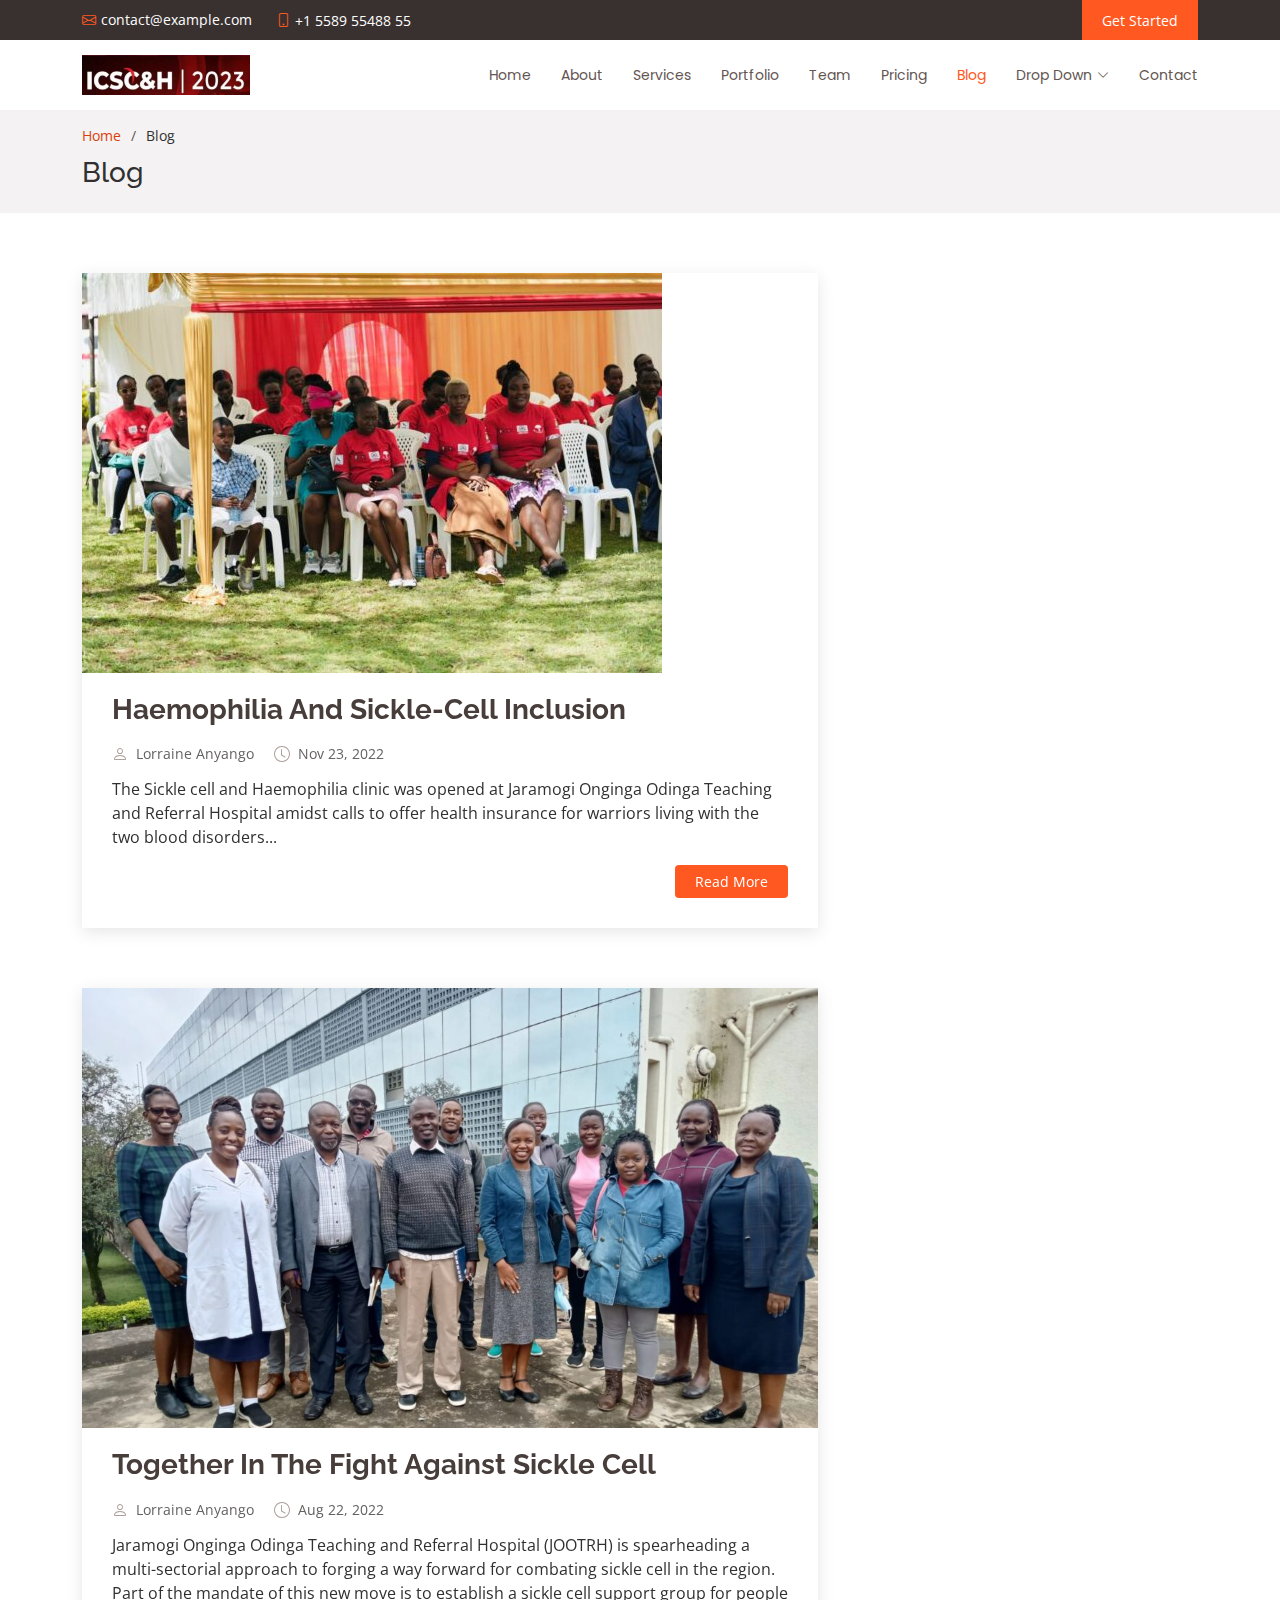
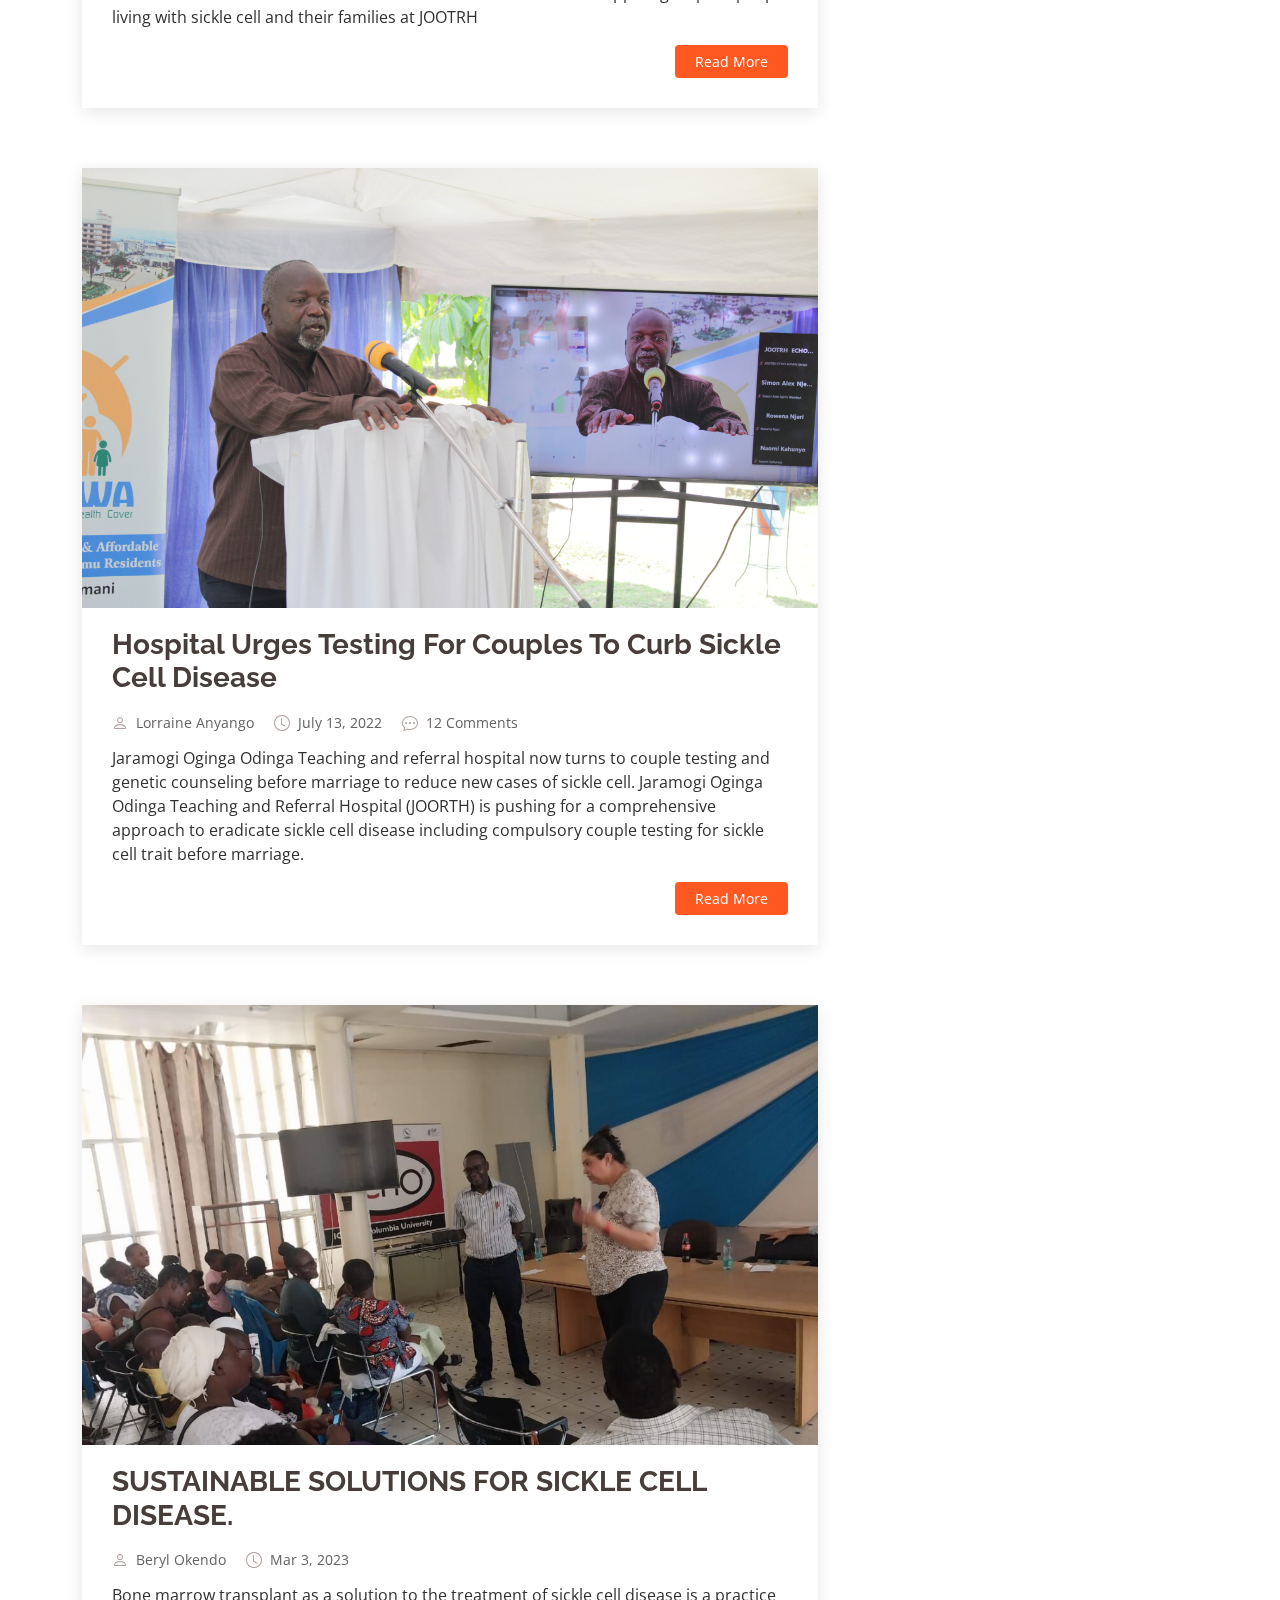
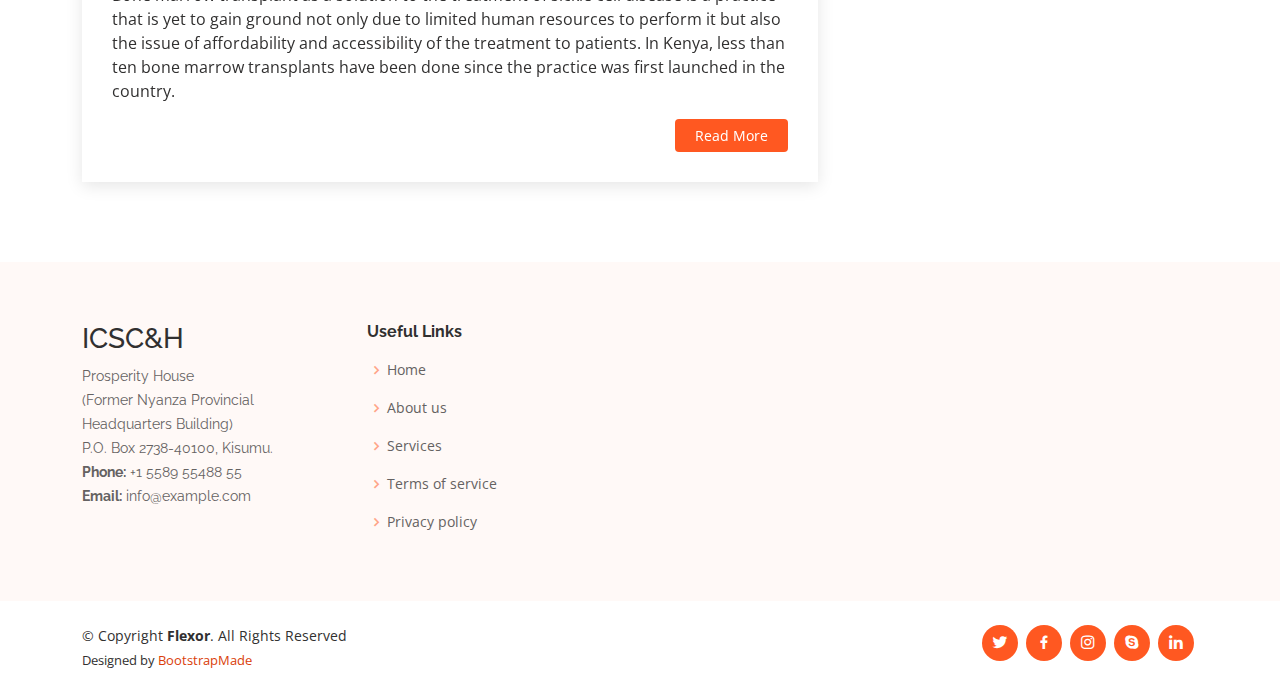
==== blog.html @ 0028a300 "first commit" ====
<!DOCTYPE html>
<html lang="en">

<head>
  <meta charset="utf-8">
  <meta content="width=device-width, initial-scale=1.0" name="viewport">

  <title>Blog - Flexor Bootstrap Template</title>
  <meta content="" name="description">
  <meta content="" name="keywords">

  <!-- Favicons -->
  <link href="assets/img/favicon.png" rel="icon">
  <link href="assets/img/apple-touch-icon.png" rel="apple-touch-icon">

  <!-- Google Fonts -->
  <link href="https://fonts.googleapis.com/css?family=Open+Sans:300,300i,400,400i,600,600i,700,700i|Raleway:300,300i,400,400i,500,500i,600,600i,700,700i|Poppins:300,300i,400,400i,500,500i,600,600i,700,700i" rel="stylesheet">

  <!-- Vendor CSS Files -->
  <link href="assets/vendor/aos/aos.css" rel="stylesheet">
  <link href="assets/vendor/bootstrap/css/bootstrap.min.css" rel="stylesheet">
  <link href="assets/vendor/bootstrap-icons/bootstrap-icons.css" rel="stylesheet">
  <link href="assets/vendor/boxicons/css/boxicons.min.css" rel="stylesheet">
  <link href="assets/vendor/glightbox/css/glightbox.min.css" rel="stylesheet">
  <link href="assets/vendor/swiper/swiper-bundle.min.css" rel="stylesheet">

  <!-- Template Main CSS File -->
  <link href="assets/css/style.css" rel="stylesheet">

  <!-- =======================================================
  * Template Name: Flexor
  * Updated: Mar 10 2023 with Bootstrap v5.2.3
  * Template URL: https://bootstrapmade.com/flexor-free-multipurpose-bootstrap-template/
  * Author: BootstrapMade.com
  * License: https://bootstrapmade.com/license/
  ======================================================== -->
</head>

<body>

  <!-- ======= Top Bar ======= -->
  <section id="topbar" class="d-flex align-items-center">
    <div class="container d-flex justify-content-center justify-content-md-between">
      <div class="contact-info d-flex align-items-center">
        <i class="bi bi-envelope d-flex align-items-center"><a href="mailto:contact@example.com">contact@example.com</a></i>
        <i class="bi bi-phone d-flex align-items-center ms-4"><span>+1 5589 55488 55</span></i>
      </div>

      <div class="cta d-none d-md-flex align-items-center">
        <a href="#about" class="scrollto">Get Started</a>
      </div>
    </div>
  </section>

  <!-- ======= Header ======= -->
  <header id="header" class="d-flex align-items-center">
    <div class="container d-flex align-items-center justify-content-between">

      <div class="logo">
        <!-- <h1><a href="index.html">Flexor</a></h1> -->
        <!-- Uncomment below if you prefer to use an image logo -->
        <a href="index.html"><img src="assets/img/logoiscconference.jpg" alt="" class="img-fluid"></a>
      </div>

      <nav id="navbar" class="navbar">
        <ul>
          <li><a class="nav-link scrollto " href="index.html">Home</a></li>
          <li><a class="nav-link scrollto" href="#about">About</a></li>
          <li><a class="nav-link scrollto" href="#services">Services</a></li>
          <li><a class="nav-link scrollto " href="#portfolio">Portfolio</a></li>
          <li><a class="nav-link scrollto" href="#team">Team</a></li>
          <li><a class="nav-link scrollto" href="#pricing">Pricing</a></li>
          <li><a class="active" href="blog.html">Blog</a></li>
          <li class="dropdown"><a href="#"><span>Drop Down</span> <i class="bi bi-chevron-down"></i></a>
            <ul>
              <li><a href="#">Drop Down 1</a></li>
              <li class="dropdown"><a href="#"><span>Deep Drop Down</span> <i class="bi bi-chevron-right"></i></a>
                <ul>
                  <li><a href="#">Deep Drop Down 1</a></li>
                  <li><a href="#">Deep Drop Down 2</a></li>
                  <li><a href="#">Deep Drop Down 3</a></li>
                  <li><a href="#">Deep Drop Down 4</a></li>
                  <li><a href="#">Deep Drop Down 5</a></li>
                </ul>
              </li>
              <li><a href="#">Drop Down 2</a></li>
              <li><a href="#">Drop Down 3</a></li>
              <li><a href="#">Drop Down 4</a></li>
            </ul>
          </li>
          <li><a class="nav-link scrollto" href="#contact">Contact</a></li>
        </ul>
        <i class="bi bi-list mobile-nav-toggle"></i>
      </nav><!-- .navbar -->

    </div>
  </header><!-- End Header -->

  <main id="main">

    <!-- ======= Breadcrumbs ======= -->
    <section id="breadcrumbs" class="breadcrumbs">
      <div class="container">
        <ol>
          <li><a href="index.html">Home</a></li>
          <li>Blog</li>
        </ol>
        <h2>Blog</h2>
      </div>
    </section><!-- End Breadcrumbs -->

    <!-- ======= Blog Section ======= -->
    <section id="blog" class="blog">
      <div class="container" data-aos="fade-up">

        <div class="row">

          <div class="col-lg-8 entries">

            <article class="entry">

              <div class="entry-img">
                <img src="assets/img/blog/article-1.jpeg" alt="" class="img-fluid">
              </div>

              <h2 class="entry-title">
                <a href="#">Haemophilia And Sickle-Cell Inclusion</a>
              </h2>

              <div class="entry-meta">
                <ul>
                  <li class="d-flex align-items-center"><i class="bi bi-person"></i> <a href="blog-single.html">Lorraine Anyango</a></li>
                  <li class="d-flex align-items-center"><i class="bi bi-clock"></i> <a href="blog-single.html"><time datetime="2020-01-01">Nov 23, 2022</time></a></li>
                  <!-- <li class="d-flex align-items-center"><i class="bi bi-chat-dots"></i> <a href="blog-single.html">12 Comments</a></li> -->
                </ul>
              </div>

              <div class="entry-content">
                <p>
                  The Sickle cell and Haemophilia clinic was opened at Jaramogi Onginga Odinga Teaching and Referral Hospital amidst calls to offer health insurance for warriors living with the two blood disorders...
                </p>
                <div class="read-more">
                  <a href="https://jootrh.go.ke/haemophilia-and-sickle-cell-inclusion/">Read More</a>
                </div>
              </div>

            </article><!-- End blog entry -->

            <article class="entry">

              <div class="entry-img">
                <img src="assets/img/blog/article-2-togetherinfightagainstsc.jpeg" alt="" class="img-fluid">
              </div>

              <h2 class="entry-title">
                <a href="#">Together In The Fight Against Sickle Cell</a>
              </h2>

              <div class="entry-meta">
                <ul>
                  <li class="d-flex align-items-center"><i class="bi bi-person"></i> <a href="#">Lorraine Anyango</a></li>
                  <li class="d-flex align-items-center"><i class="bi bi-clock"></i> <a href="#"><time datetime="2020-01-01">Aug 22, 2022</time></a></li>
                  <!-- <li class="d-flex align-items-center"><i class="bi bi-chat-dots"></i> <a href="#">12 Comments</a></li> -->
                </ul>
              </div>

              <div class="entry-content">
                <p>
                  Jaramogi Onginga Odinga Teaching and Referral Hospital (JOOTRH) is spearheading a multi-sectorial approach to forging a way forward for combating sickle cell in the region. Part of the mandate of this new move is to establish a sickle cell support group for people living with sickle cell and their families at JOOTRH
                </p>
                <div class="read-more">
                  <a href="https://jootrh.go.ke/together-in-the-fight-against-sickle-cell/">Read More</a>
                </div>
              </div>

            </article><!-- End blog entry -->

            <article class="entry">

              <div class="entry-img">
                <img src="assets/img/blog/article-3-testing.jpg" alt="" class="img-fluid">
              </div>

              <h2 class="entry-title">
                <a href="#">Hospital Urges Testing For Couples To Curb Sickle Cell Disease</a>
              </h2>

              <div class="entry-meta">
                <ul>
                  <li class="d-flex align-items-center"><i class="bi bi-person"></i> <a href="blog-single.html">Lorraine Anyango</a></li>
                  <li class="d-flex align-items-center"><i class="bi bi-clock"></i> <a href="blog-single.html"><time datetime="2020-01-01">July 13, 2022</time></a></li>
                  <li class="d-flex align-items-center"><i class="bi bi-chat-dots"></i> <a href="blog-single.html">12 Comments</a></li>
                </ul>
              </div>

              <div class="entry-content">
                <p>
                  Jaramogi Oginga Odinga Teaching and referral hospital now turns to couple testing and genetic counseling before marriage to reduce new cases of sickle cell. Jaramogi Oginga Odinga Teaching and Referral Hospital (JOORTH) is pushing for a comprehensive approach to eradicate sickle cell disease including compulsory couple testing for sickle cell trait before marriage.
                </p>
                <div class="read-more">
                  <a href="https://jootrh.go.ke/hospital-urges-testing-for-couples-to-curb-sickle-cell-disease/">Read More</a>
                </div>
              </div>

            </article><!-- End blog entry -->

            <article class="entry">

              <div class="entry-img">
                <img src="assets/img/blog/article-4-sustainable-solutions.jpeg" alt="" class="img-fluid">
              </div>

              <h2 class="entry-title">
                <a href="#">SUSTAINABLE SOLUTIONS FOR SICKLE CELL DISEASE.</a>
              </h2>

              <div class="entry-meta">
                <ul>
                  <li class="d-flex align-items-center"><i class="bi bi-person"></i> <a href="#">Beryl Okendo</a></li>
                  <li class="d-flex align-items-center"><i class="bi bi-clock"></i> <a href="#"><time datetime="2020-01-01">Mar 3, 2023</time></a></li>
                  <!-- <li class="d-flex align-items-center"><i class="bi bi-chat-dots"></i> <a href="blog-single.html">12 Comments</a></li> -->
                </ul>
              </div>

              <div class="entry-content">
                <p>
                  Bone marrow transplant as a solution to the treatment of sickle cell disease is a practice that is yet to gain ground not only due to limited human resources to perform it but also the issue of affordability and accessibility of the treatment to patients.
In                 Kenya, less than ten bone marrow transplants have been done since the practice was first launched in the country.
                </p>
                <div class="read-more">
                  <a href="https://jootrh.go.ke/sustainable-solutions-for-sickle-cell-disease/">Read More</a>
                </div>
              </div>

            </article><!-- End blog entry -->
<!-- 
            <div class="blog-pagination">
              <ul class="justify-content-center">
                <li><a href="#">1</a></li>
                <li class="active"><a href="#">2</a></li>
                <li><a href="#">3</a></li>
              </ul>
            </div> -->

          <!-- </div>End blog entries list -->

          <!-- <div class="col-lg-4">

            <div class="sidebar">

              <h3 class="sidebar-title">Search</h3>
              <div class="sidebar-item search-form">
                <form action="">
                  <input type="text">
                  <button type="submit"><i class="bi bi-search"></i></button>
                </form>
              </div>End sidebar search formn

              <h3 class="sidebar-title">Categories</h3>
              <div class="sidebar-item categories">
                <ul>
                  <li><a href="#">General <span>(25)</span></a></li>
                  <li><a href="#">Lifestyle <span>(12)</span></a></li>
                  <li><a href="#">Travel <span>(5)</span></a></li>
                  <li><a href="#">Design <span>(22)</span></a></li>
                  <li><a href="#">Creative <span>(8)</span></a></li>
                  <li><a href="#">Educaion <span>(14)</span></a></li>
                </ul>
              </div><!-- End sidebar categories-->

              <!-- <h3 class="sidebar-title">Recent Posts</h3>
              <div class="sidebar-item recent-posts">
                <div class="post-item clearfix">
                  <img src="assets/img/blog/blog-recent-1.jpg" alt="">
                  <h4><a href="blog-single.html">Nihil blanditiis at in nihil autem</a></h4>
                  <time datetime="2020-01-01">Jan 1, 2020</time>
                </div>

                <div class="post-item clearfix">
                  <img src="assets/img/blog/blog-recent-2.jpg" alt="">
                  <h4><a href="blog-single.html">Quidem autem et impedit</a></h4>
                  <time datetime="2020-01-01">Jan 1, 2020</time>
                </div>

                <div class="post-item clearfix">
                  <img src="assets/img/blog/blog-recent-3.jpg" alt="">
                  <h4><a href="blog-single.html">Id quia et et ut maxime similique occaecati ut</a></h4>
                  <time datetime="2020-01-01">Jan 1, 2020</time>
                </div>

                <div class="post-item clearfix">
                  <img src="assets/img/blog/blog-recent-4.jpg" alt="">
                  <h4><a href="blog-single.html">Laborum corporis quo dara net para</a></h4>
                  <time datetime="2020-01-01">Jan 1, 2020</time>
                </div>

                <div class="post-item clearfix">
                  <img src="assets/img/blog/blog-recent-5.jpg" alt="">
                  <h4><a href="blog-single.html">Et dolores corrupti quae illo quod dolor</a></h4>
                  <time datetime="2020-01-01">Jan 1, 2020</time>
                </div>

              </div><!-- End sidebar recent posts-->

              <!-- <h3 class="sidebar-title">Tags</h3>
              <div class="sidebar-item tags">
                <ul>
                  <li><a href="#">App</a></li>
                  <li><a href="#">IT</a></li>
                  <li><a href="#">Business</a></li>
                  <li><a href="#">Mac</a></li>
                  <li><a href="#">Design</a></li>
                  <li><a href="#">Office</a></li>
                  <li><a href="#">Creative</a></li>
                  <li><a href="#">Studio</a></li>
                  <li><a href="#">Smart</a></li>
                  <li><a href="#">Tips</a></li>
                  <li><a href="#">Marketing</a></li>
                </ul>
              </div><!-- End sidebar tags-->

            <!-- </div>End sidebar -->

          <!-- </div>End blog sidebar -->

        <!-- </div> -->

      <!-- </div> -->
    <!-- </section>End Blog Section --> 

  </main><!-- End #main -->

  <!-- ======= Footer ======= -->
  <footer id="footer">

    <div class="footer-top">
      <div class="container">
        <div class="row">

          <div class="col-lg-3 col-md-6 footer-contact">
            <h3>ICSC&H</h3>
            <p>
              Prosperity House <br>
               (Former Nyanza Provincial Headquarters Building) <br>
                P.O. Box 2738-40100, Kisumu. <br>
              <strong>Phone:</strong> +1 5589 55488 55<br>
              <strong>Email:</strong> info@example.com<br>
            </p>
          </div>

          <div class="col-lg-2 col-md-6 footer-links">
            <h4>Useful Links</h4>
            <ul>
              <li><i class="bx bx-chevron-right"></i> <a href="index.html">Home</a></li>
              <li><i class="bx bx-chevron-right"></i> <a href="#">About us</a></li>
              <li><i class="bx bx-chevron-right"></i> <a href="#">Services</a></li>
              <li><i class="bx bx-chevron-right"></i> <a href="#">Terms of service</a></li>
              <li><i class="bx bx-chevron-right"></i> <a href="#">Privacy policy</a></li>
            </ul>
          </div>

          <!-- <div class="col-lg-3 col-md-6 footer-links">
            <h4>Our Services</h4>
            <ul>
              <li><i class="bx bx-chevron-right"></i> <a href="#">Web Design</a></li>
              <li><i class="bx bx-chevron-right"></i> <a href="#">Web Development</a></li>
              <li><i class="bx bx-chevron-right"></i> <a href="#">Product Management</a></li>
              <li><i class="bx bx-chevron-right"></i> <a href="#">Marketing</a></li>
              <li><i class="bx bx-chevron-right"></i> <a href="#">Graphic Design</a></li>
            </ul>
          </div>

          <div class="col-lg-4 col-md-6 footer-newsletter">
            <h4>Join Our Newsletter</h4>
            <p>Tamen quem nulla quae legam multos aute sint culpa legam noster magna</p>
            <form action="" method="post">
              <input type="email" name="email"><input type="submit" value="Subscribe">
            </form>
          </div> -->

        </div>
      </div>
    </div>

    <div class="container d-lg-flex py-4">

      <div class="me-lg-auto text-center text-lg-start">
        <div class="copyright">
          &copy; Copyright <strong><span>Flexor</span></strong>. All Rights Reserved
        </div>
        <div class="credits">
          <!-- All the links in the footer should remain intact. -->
          <!-- You can delete the links only if you purchased the pro version. -->
          <!-- Licensing information: https://bootstrapmade.com/license/ -->
          <!-- Purchase the pro version with working PHP/AJAX contact form: https://bootstrapmade.com/flexor-free-multipurpose-bootstrap-template/ -->
          Designed by <a href="https://bootstrapmade.com/">BootstrapMade</a>
        </div>
      </div>
      <div class="social-links text-center text-lg-right pt-3 pt-lg-0">
        <a href="#" class="twitter"><i class="bx bxl-twitter"></i></a>
        <a href="#" class="facebook"><i class="bx bxl-facebook"></i></a>
        <a href="#" class="instagram"><i class="bx bxl-instagram"></i></a>
        <a href="#" class="google-plus"><i class="bx bxl-skype"></i></a>
        <a href="#" class="linkedin"><i class="bx bxl-linkedin"></i></a>
      </div>
    </div>
  </footer><!-- End Footer -->

  <a href="#" class="back-to-top d-flex align-items-center justify-content-center"><i class="bi bi-arrow-up-short"></i></a>

  <!-- Vendor JS Files -->
  <script src="assets/vendor/aos/aos.js"></script>
  <script src="assets/vendor/bootstrap/js/bootstrap.bundle.min.js"></script>
  <script src="assets/vendor/glightbox/js/glightbox.min.js"></script>
  <script src="assets/vendor/isotope-layout/isotope.pkgd.min.js"></script>
  <script src="assets/vendor/swiper/swiper-bundle.min.js"></script>
  <script src="assets/vendor/php-email-form/validate.js"></script>

  <!-- Template Main JS File -->
  <script src="assets/js/main.js"></script>

</body>

</html>
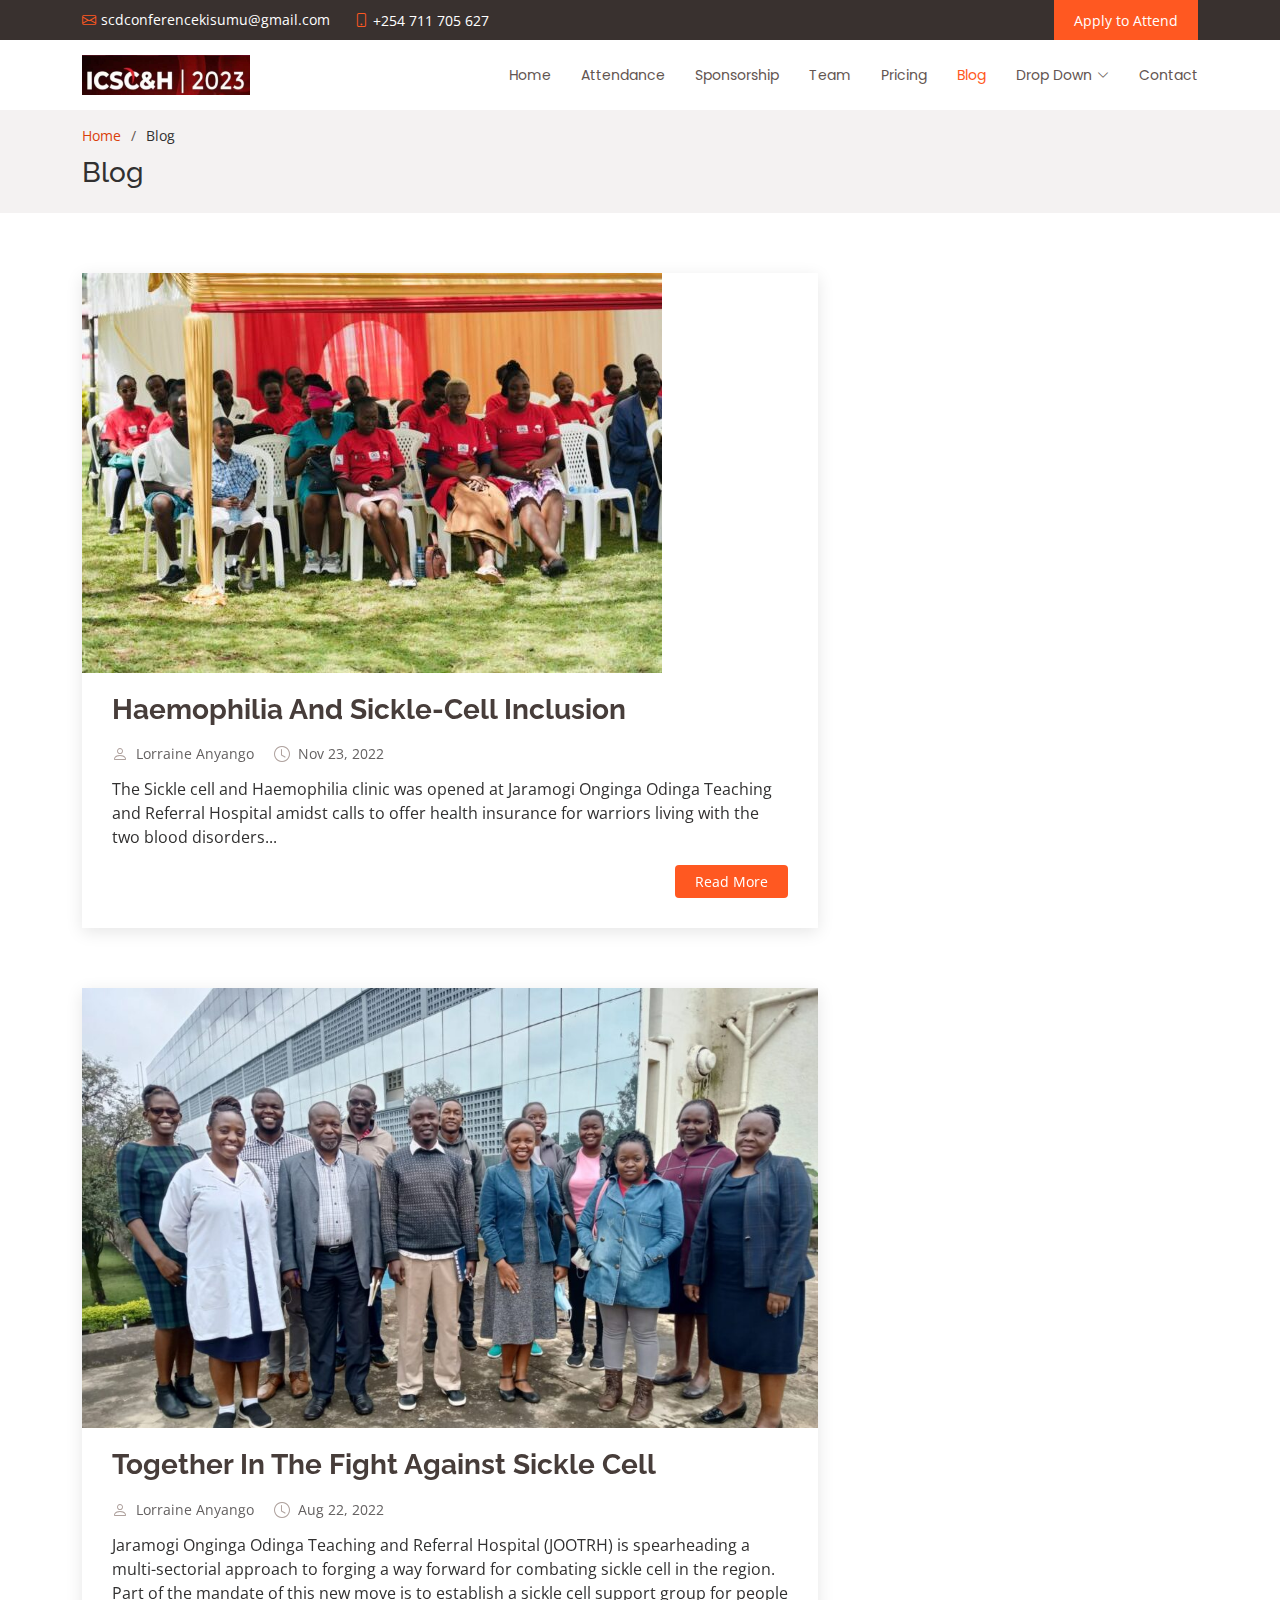
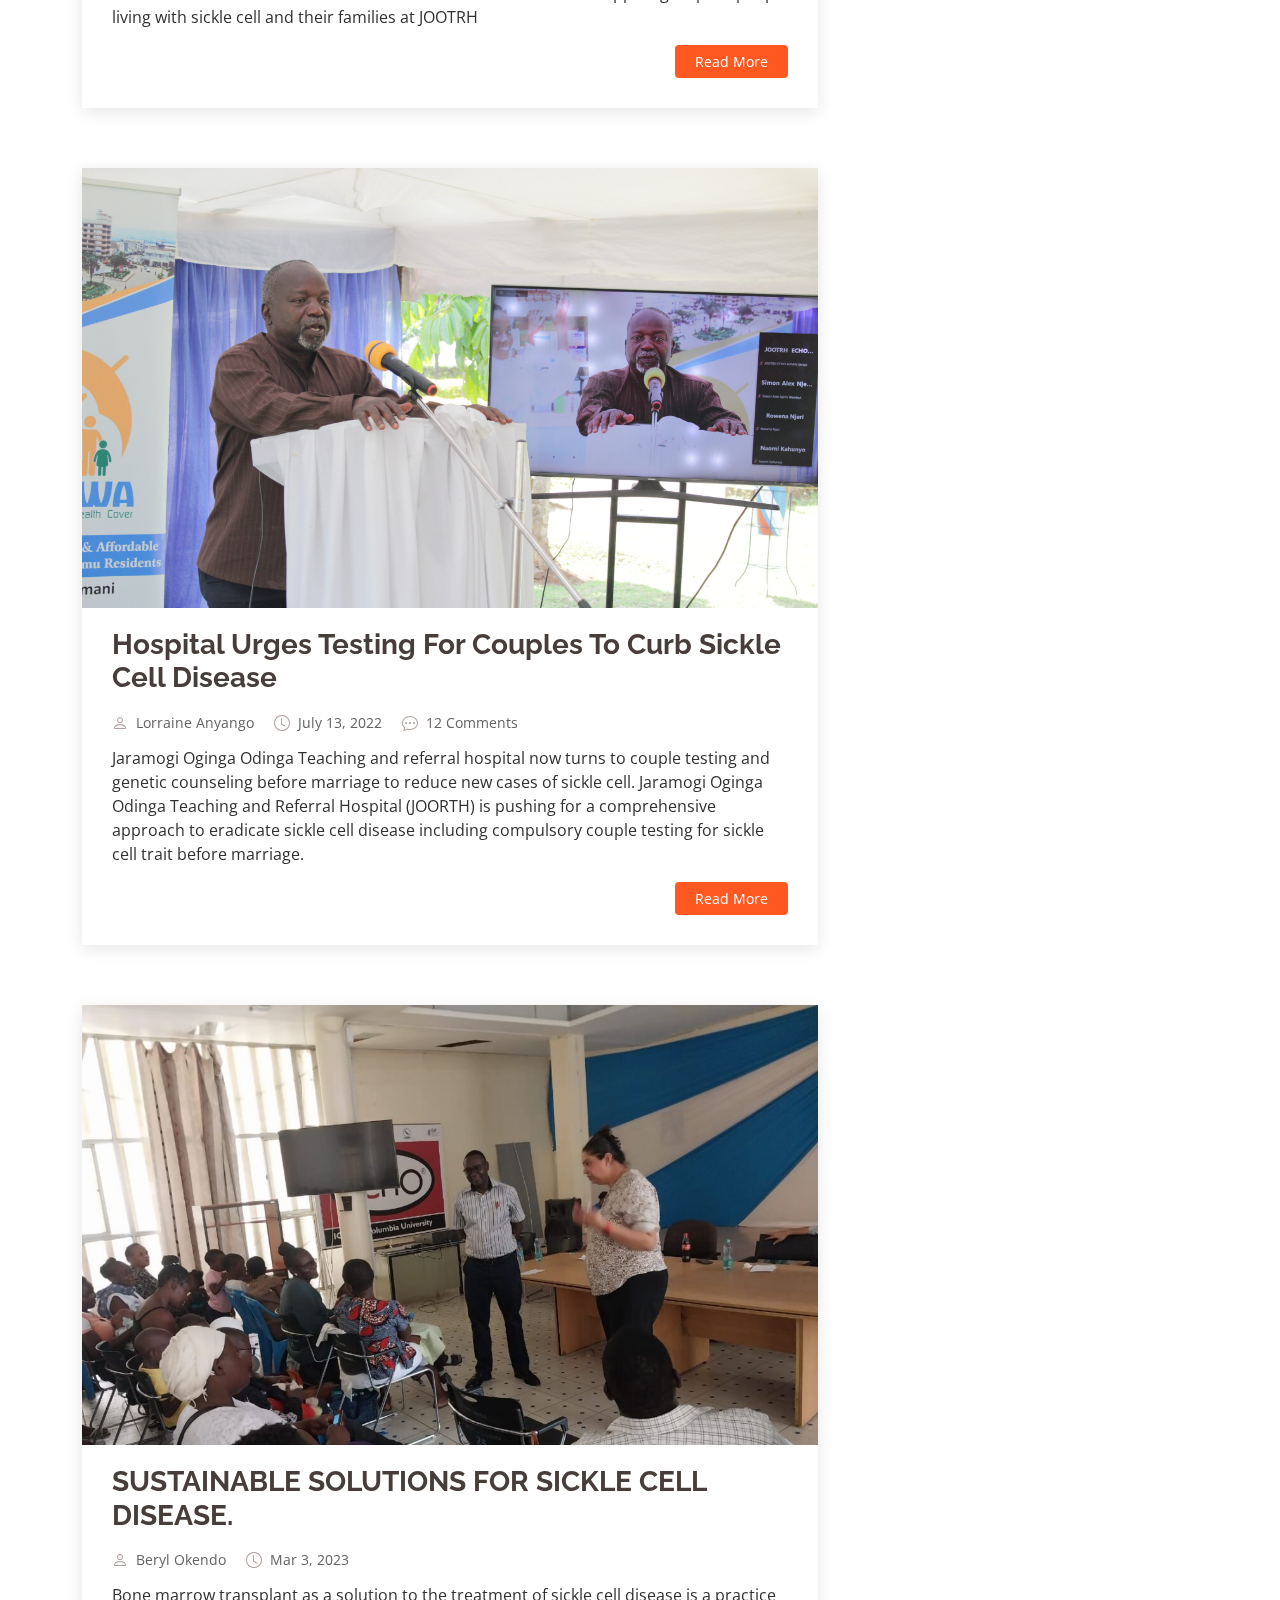
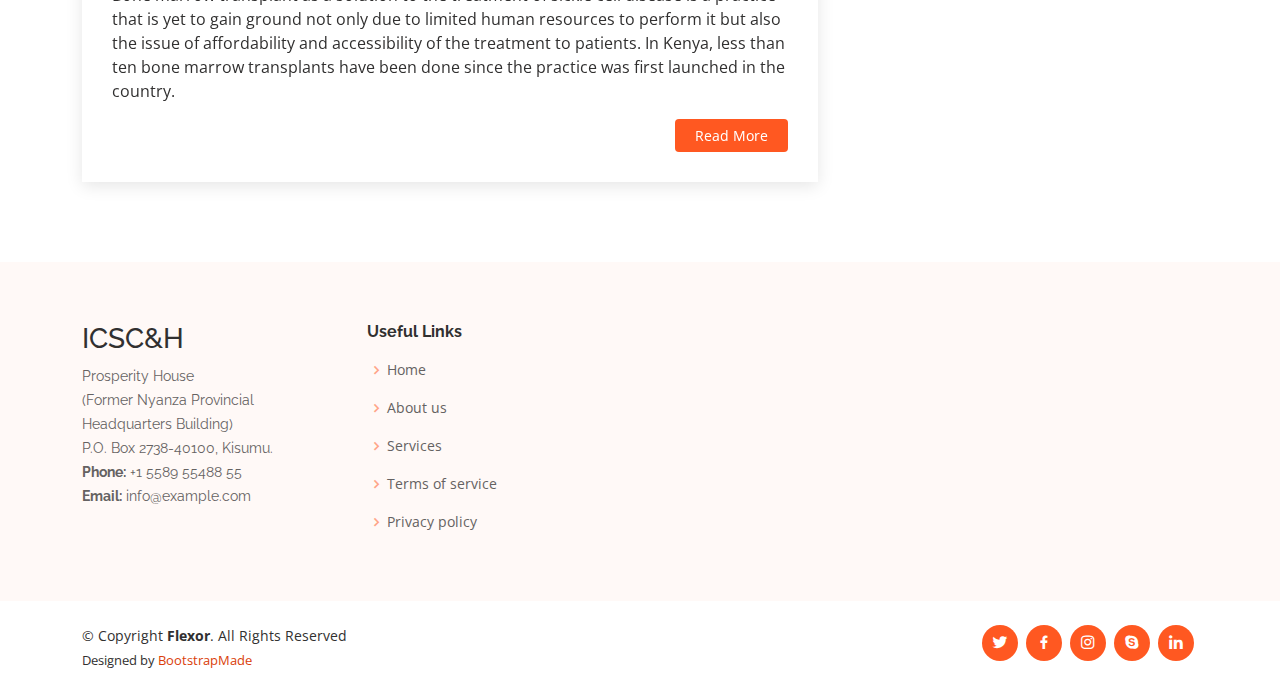
==== commit d15c23fa: "add links to blog and corrected homepage accronym" ====
--- a/blog.html
+++ b/blog.html
@@ -42,12 +42,12 @@
   <section id="topbar" class="d-flex align-items-center">
     <div class="container d-flex justify-content-center justify-content-md-between">
       <div class="contact-info d-flex align-items-center">
-        <i class="bi bi-envelope d-flex align-items-center"><a href="mailto:contact@example.com">contact@example.com</a></i>
-        <i class="bi bi-phone d-flex align-items-center ms-4"><span>+1 5589 55488 55</span></i>
+        <i class="bi bi-envelope d-flex align-items-center"><a href="#">scdconferencekisumu@gmail.com</a></i>
+        <i class="bi bi-phone d-flex align-items-center ms-4"><span>+254 711 705 627</span></i>
       </div>
 
       <div class="cta d-none d-md-flex align-items-center">
-        <a href="#about" class="scrollto">Get Started</a>
+        <a href="https://forms.gle/ap3TiswnQfSAdLYW7" class="scrollto">Apply to Attend</a>
       </div>
     </div>
   </section>
@@ -65,11 +65,11 @@
       <nav id="navbar" class="navbar">
         <ul>
           <li><a class="nav-link scrollto " href="index.html">Home</a></li>
-          <li><a class="nav-link scrollto" href="#about">About</a></li>
-          <li><a class="nav-link scrollto" href="#services">Services</a></li>
-          <li><a class="nav-link scrollto " href="#portfolio">Portfolio</a></li>
-          <li><a class="nav-link scrollto" href="#team">Team</a></li>
-          <li><a class="nav-link scrollto" href="#pricing">Pricing</a></li>
+          <li><a class="nav-link scrollto" href="index.html">Attendance</a></li>
+          <li><a class="nav-link scrollto" href="index.html">Sponsorship</a></li>
+          <!-- <li><a class="nav-link scrollto " href="#portfolio">Portfolio</a></li> -->
+          <li><a class="nav-link scrollto" href="index.html">Team</a></li>
+          <li><a class="nav-link scrollto" href="index.html">Pricing</a></li>
           <li><a class="active" href="blog.html">Blog</a></li>
           <li class="dropdown"><a href="#"><span>Drop Down</span> <i class="bi bi-chevron-down"></i></a>
             <ul>
--- a/assets/css/style.css
+++ b/assets/css/style.css
@@ -458,12 +458,15 @@
   display: inline-block;
   transition: 0.5s;
   margin-left: -10px;
-  padding: 8px 26px 8px 26px;
+  padding: 8px 26px 8px 35px;
   color: #fff;
   background: #584b48;
   border-radius: 0 50px 50px 0;
   position: relative;
   z-index: 4;
+  display: flex;
+  flex-direction: row;
+
 }
 
 #hero .btn-get-started:hover {
@@ -611,7 +614,7 @@
 }
 
 .why-us .content .more-btn:hover {
-  color: #ff5821;
+  color: #a32c05;;
   background: #fff;
 }
 
@@ -680,8 +683,8 @@
 }
 
 .about .icon-box:hover .icon {
-  background: #ff5821;
-  border-color: #ff5821;
+  background: #dfc5bc;
+  border-color: #a32c05;;
 }
 
 .about .icon-box:hover .icon i {
@@ -762,7 +765,7 @@
 }
 
 .about .play-btn:hover::after {
-  border-left: 15px solid #ff5821;
+  border-left: 15px solid #a32c05;;
   transform: scale(20);
 }
 
@@ -808,11 +811,11 @@
   height: 12px;
   background-color: #fff;
   opacity: 1;
-  border: 1px solid #ff5821;
+  border: 1px solid #a32c05;;
 }
 
 .clients .swiper-pagination .swiper-pagination-bullet-active {
-  background-color: #ff5821;
+  background-color: #a32c05;;
 }
 
 .clients .swiper-slide img {
@@ -853,7 +856,7 @@
   text-align: center;
   width: 72px;
   height: 72px;
-  background: #ff5821;
+  background: #a32c05;;
 }
 
 .services .icon i {
@@ -1044,7 +1047,7 @@
 }
 
 .testimonials .swiper-pagination .swiper-pagination-bullet-active {
-  background-color: #ff5821;
+  background-color: #a32c05;
 }
 
 @media (min-width: 992px) {
@@ -1331,7 +1334,7 @@
 
 .pricing h4 {
   font-size: 36px;
-  color: #ff5821;
+  color: #a32c05;;
   font-weight: 600;
   font-family: "Poppins", sans-serif;
   margin-bottom: 20px;
@@ -1363,7 +1366,7 @@
 }
 
 .pricing ul i {
-  color: #ff5821;
+  color: #a32c05;;
   font-size: 18px;
   padding-right: 4px;
 }
@@ -1381,7 +1384,7 @@
 }
 
 .pricing .btn-buy {
-  background: #ff5821;
+  background: #a32c05;;
   display: inline-block;
   padding: 6px 35px 8px 35px;
   border-radius: 4px;
@@ -1483,7 +1486,7 @@
 }
 
 .faq .faq-list a.collapsed:hover {
-  color: #ff5821;
+  color: #a32c05;;
 }
 
 .faq .faq-list a.collapsed .icon-show {
@@ -1511,7 +1514,7 @@
 
 .contact .info-box i {
   font-size: 32px;
-  color: #ff5821;
+  color: #a32c05;;
   border-radius: 50%;
   padding: 8px;
   border: 2px dotted #ffded4;
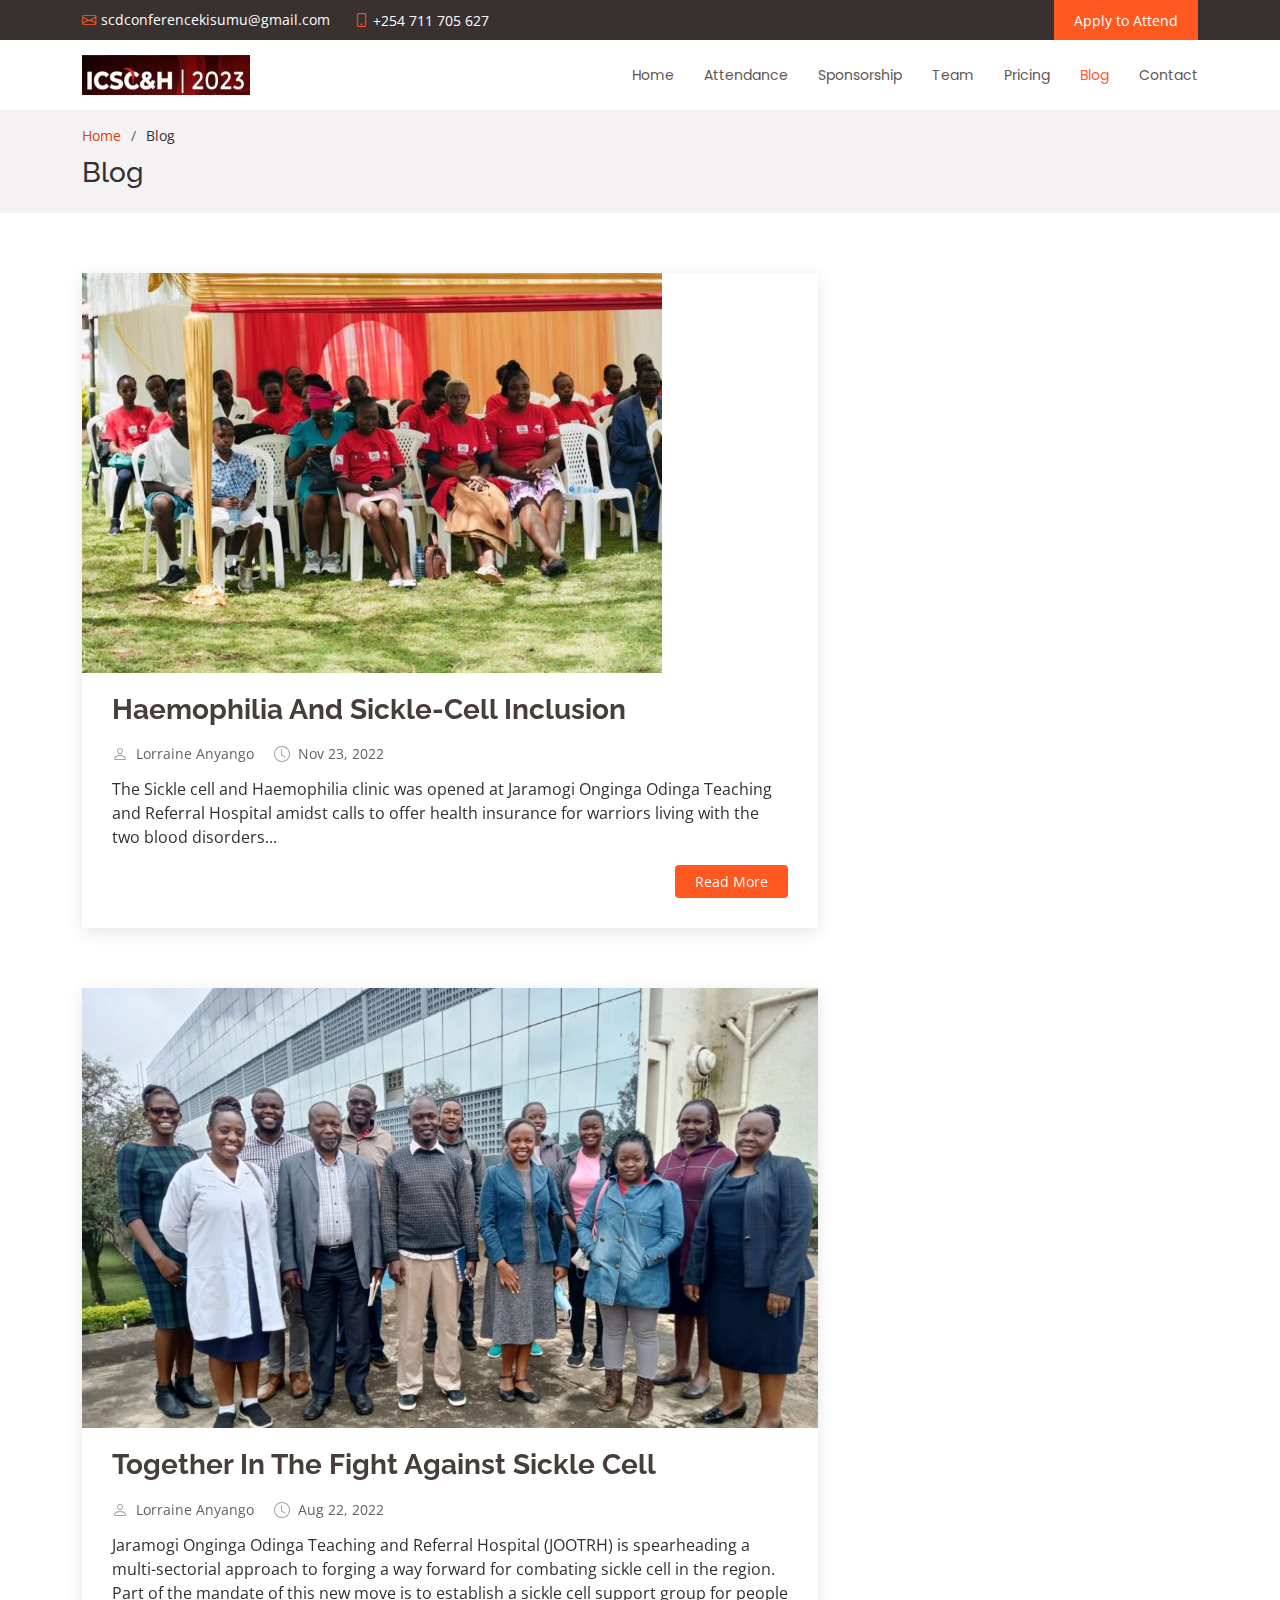
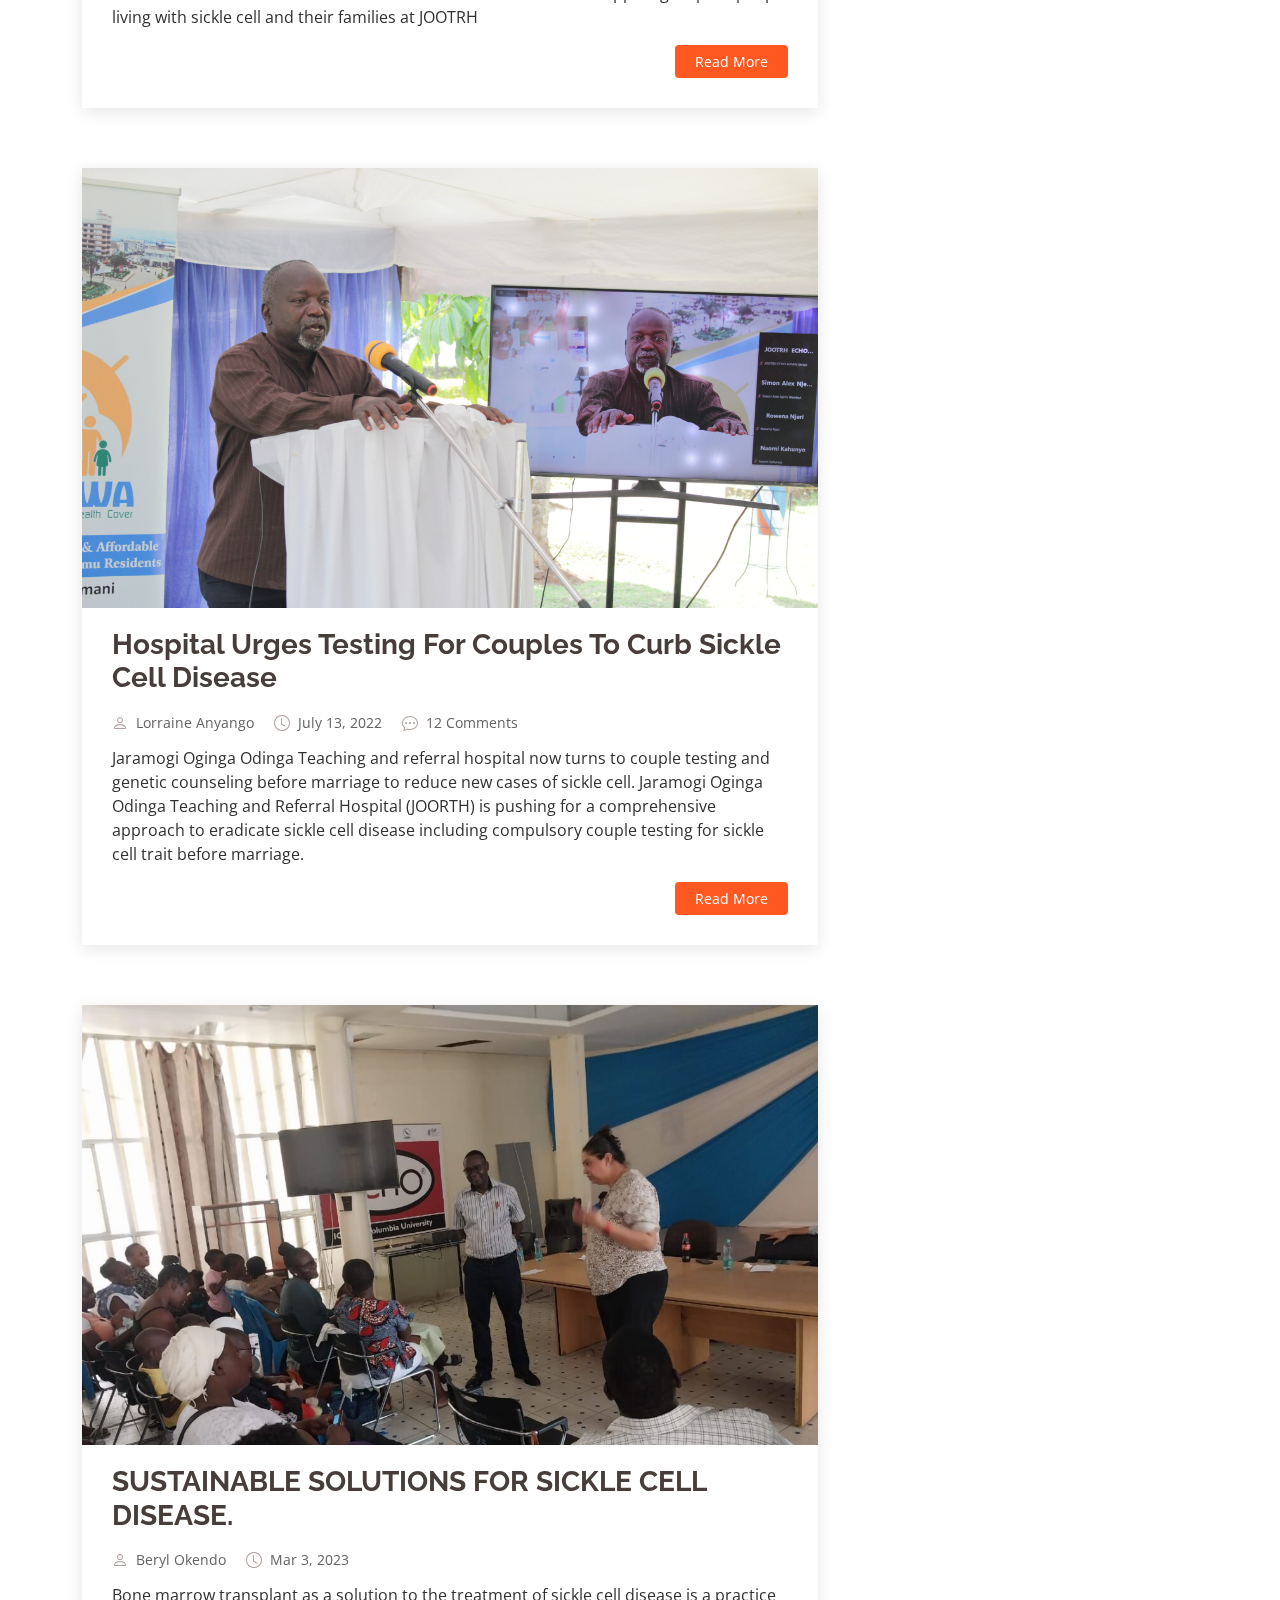
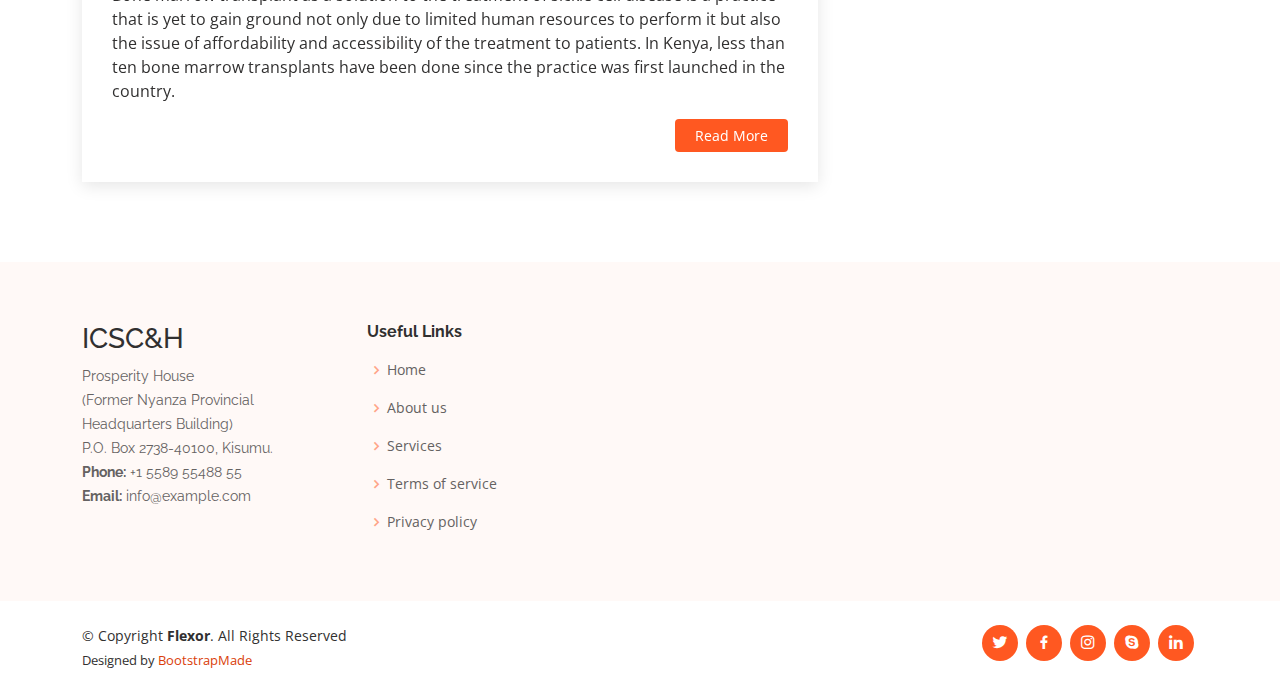
==== commit 31402931: "comment out dropdown both index and blog html pages" ====
--- a/blog.html
+++ b/blog.html
@@ -71,7 +71,7 @@
           <li><a class="nav-link scrollto" href="index.html">Team</a></li>
           <li><a class="nav-link scrollto" href="index.html">Pricing</a></li>
           <li><a class="active" href="blog.html">Blog</a></li>
-          <li class="dropdown"><a href="#"><span>Drop Down</span> <i class="bi bi-chevron-down"></i></a>
+          <!-- <li class="dropdown"><a href="#"><span>Drop Down</span> <i class="bi bi-chevron-down"></i></a>
             <ul>
               <li><a href="#">Drop Down 1</a></li>
               <li class="dropdown"><a href="#"><span>Deep Drop Down</span> <i class="bi bi-chevron-right"></i></a>
@@ -87,7 +87,7 @@
               <li><a href="#">Drop Down 3</a></li>
               <li><a href="#">Drop Down 4</a></li>
             </ul>
-          </li>
+          </li> -->
           <li><a class="nav-link scrollto" href="#contact">Contact</a></li>
         </ul>
         <i class="bi bi-list mobile-nav-toggle"></i>
